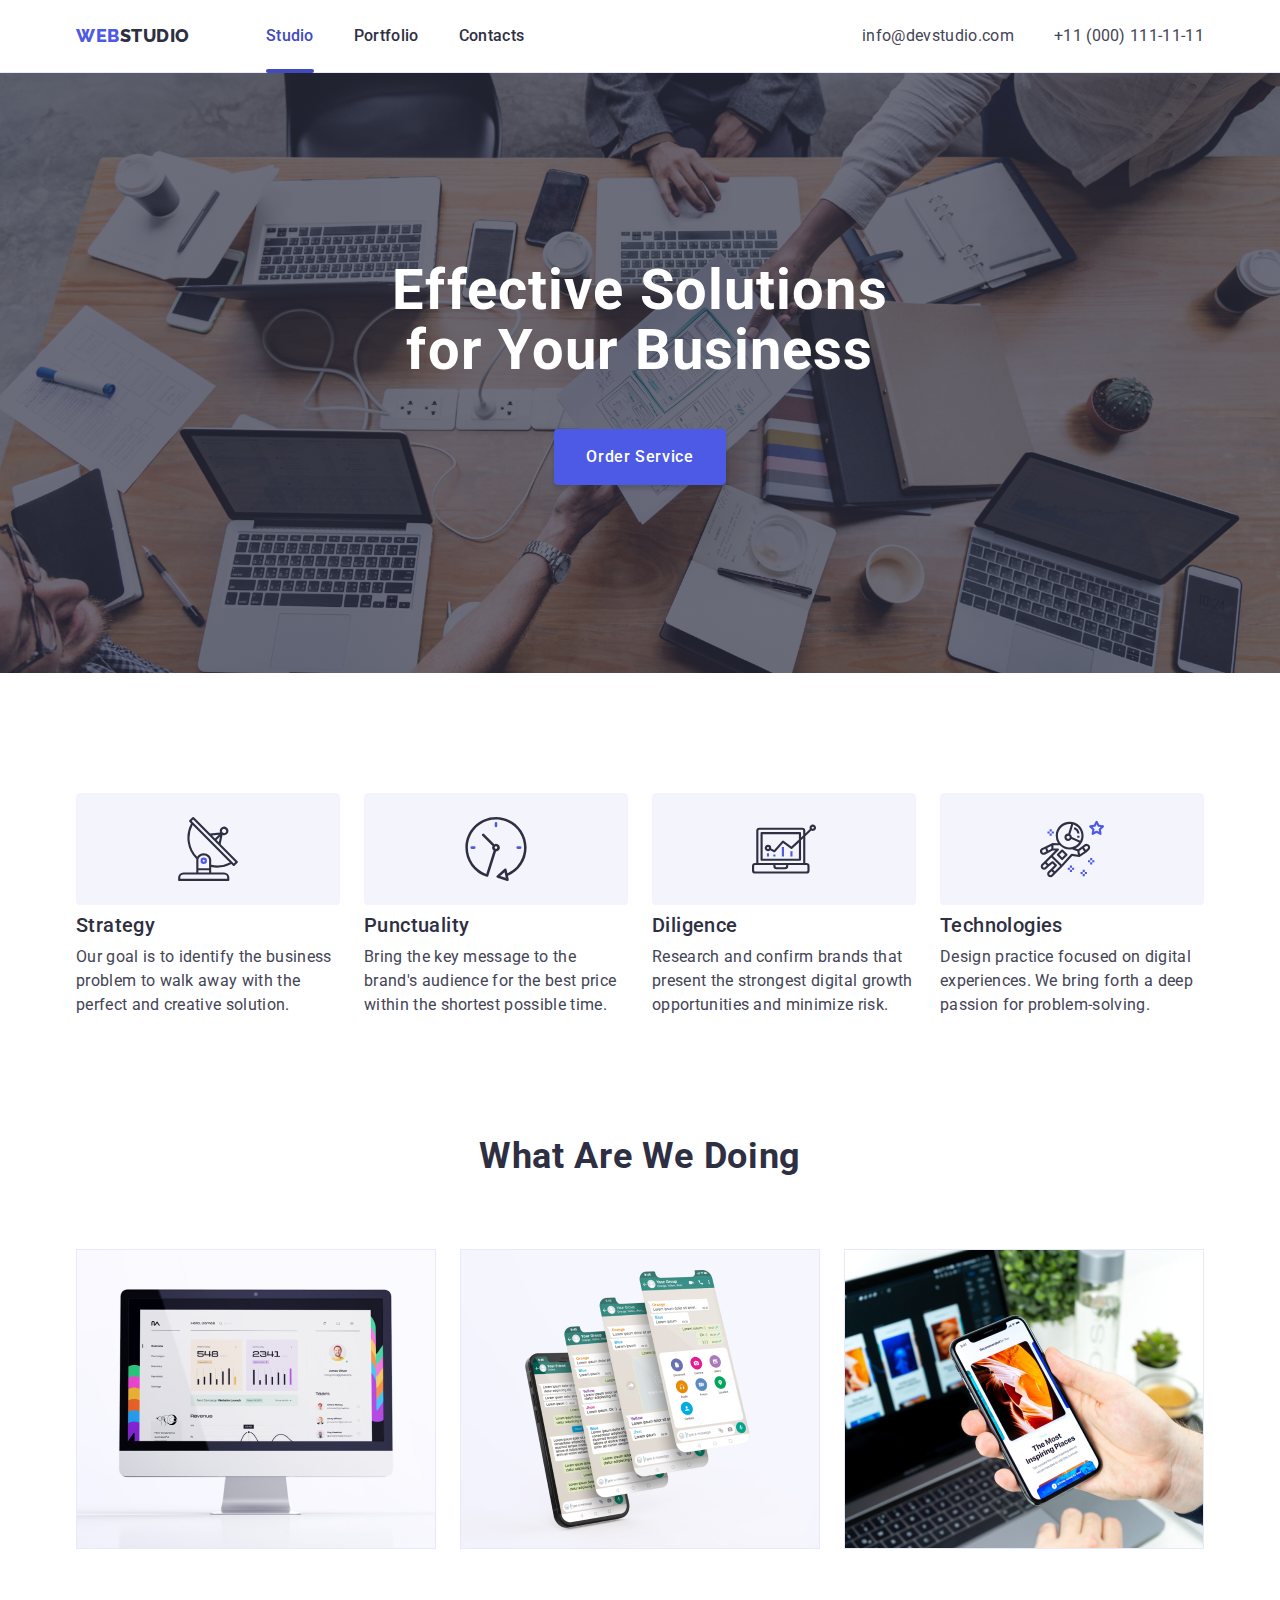
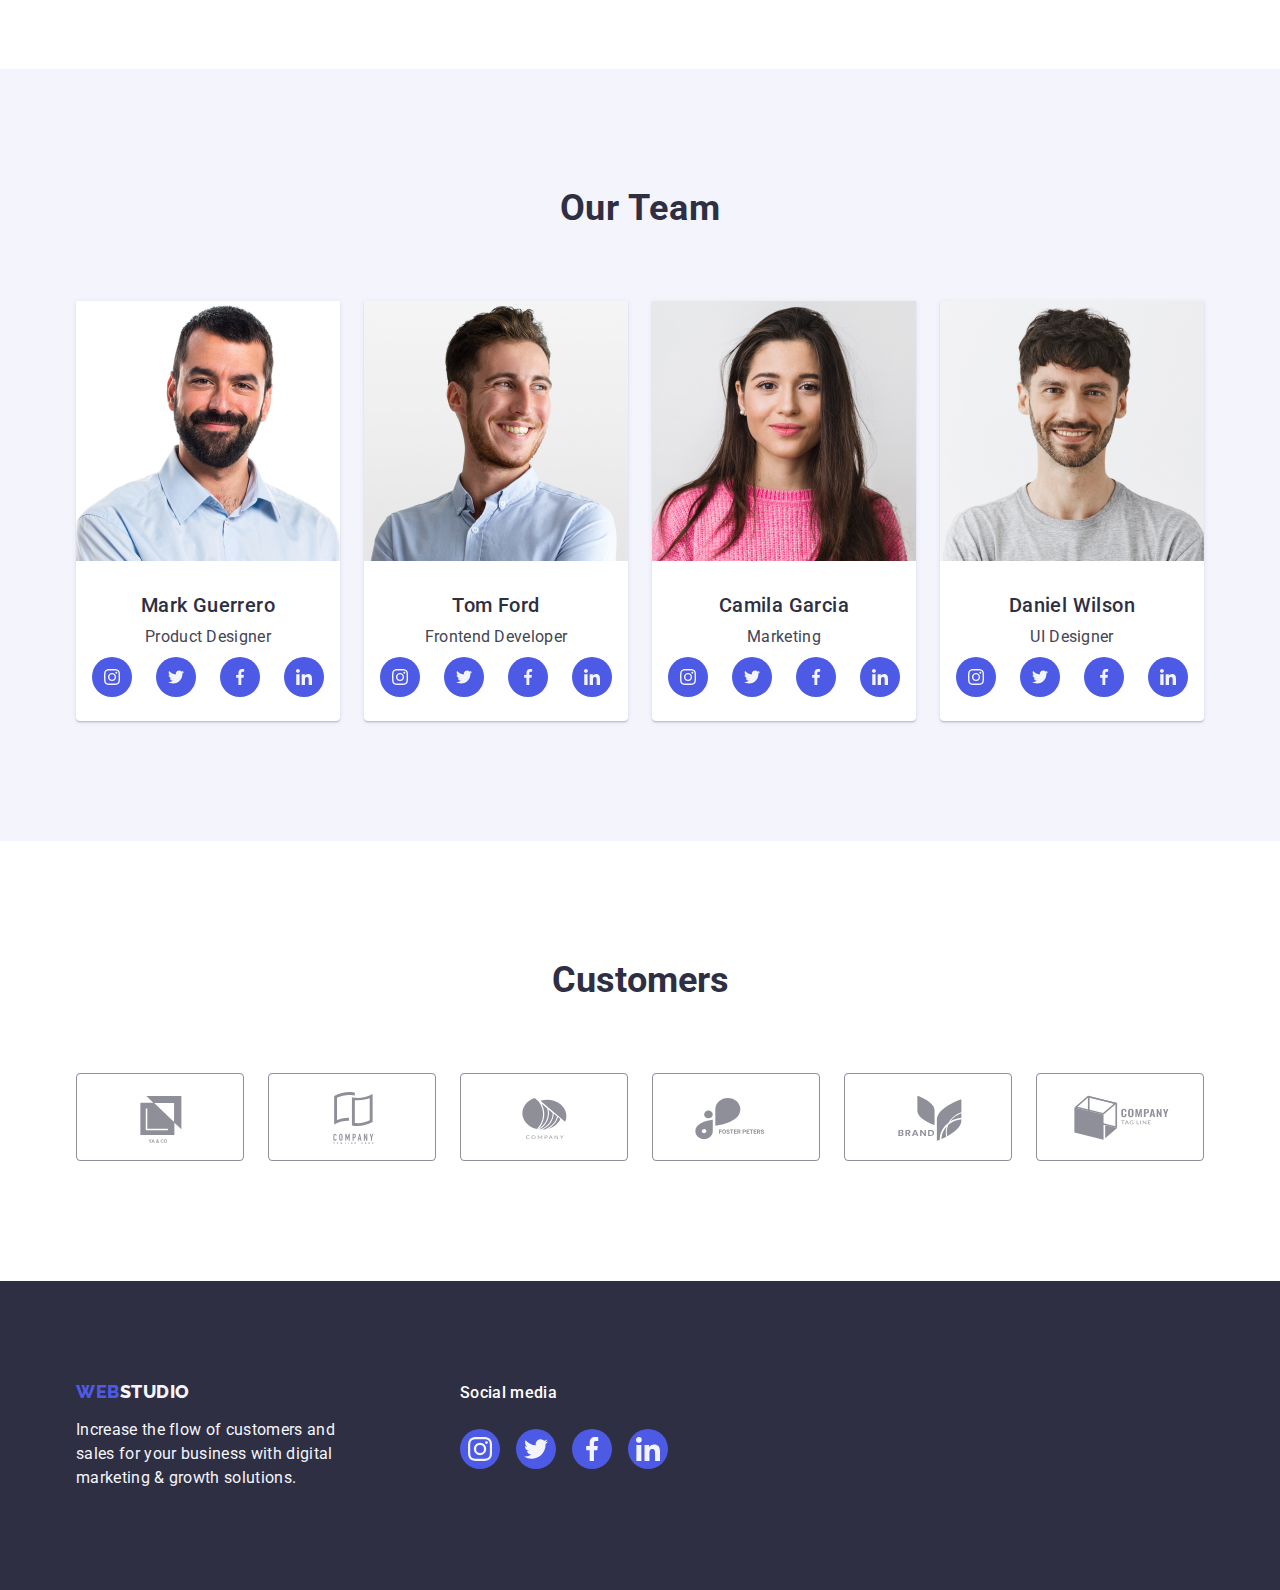
==== index.html @ 50936c4e "Initial commit" ====
<!DOCTYPE html>
<html lang="en">
  <head>
    <meta charset="UTF-8" />
    <meta http-equiv="X-UA-Compatible" content="IE=edge" />
    <meta name="viewport" content="width=device-width, initial-scale=1.0" />
    <title>WebStudio</title>
    <link rel="preconnect" href="https://fonts.googleapis.com" />
    <link rel="preconnect" href="https://fonts.gstatic.com" crossorigin />
    <link
      href="https://fonts.googleapis.com/css2?family=Raleway:wght@800&family=Roboto:wght@400;500;700;900&display=swap"
      rel="stylesheet"
    />
    <link
      rel="stylesheet"
      href="https://cdnjs.cloudflare.com/ajax/libs/modern-normalize/2.0.0/modern-normalize.min.css"
    />
    <link rel="stylesheet" href="./css/styles.css" />
  </head>
  <body>
    <header class="header">
      <div class="container header-container">
        <nav class="header-navigation">
          <a href="./index.html" class="header-logo link"
            >Web <span class="logo-word">Studio</span>
          </a>
          <ul class="header-list list">
            <li>
              <a href="./index.html" class="link header-list-item active"
                >Studio</a
              >
            </li>
            <li>
              <a href="./portfolio.html" class="link header-list-item"
                >Portfolio</a
              >
            </li>
            <li><a href="" class="link header-list-item">Contacts</a></li>
          </ul>
        </nav>
        <address class="header-address">
          <ul class="header-address-list list">
            <li>
              <a
                href="mailto:info@devstudio.com"
                class="link header-address-item"
                >info@devstudio.com</a
              >
            </li>
            <li>
              <a href="tel:+110001111111" class="link header-address-item"
                >+11 (000) 111-11-11</a
              >
            </li>
          </ul>
        </address>
      </div>
    </header>
    <main>
      <!-- Hero -->
      <section class="hero">
        <div class="container">
          <h1 class="hero-title">Effective Solutions for Your Business</h1>
          <button type="button" class="hero-btn" data-modal-open>
            Order Service
          </button>
        </div>
      </section>
      <!-- section2 -->
      <section class="skills">
        <div class="container">
          <h2 class="visually-hidden">What are we doing</h2>
          <ul class="skills-list list">
            <li class="skills-list-item">
              <div class="skills-icon-box">
                <svg width="64" height="64">
                  <use href="./images/icons.svg#icon-antenna"></use>
                </svg>
              </div>
              <h3 style="text-align: left" class="item-title">Strategy</h3>
              <p style="text-align: left" class="item-text">
                Our goal is to identify the business problem to walk away with
                the perfect and creative solution.
              </p>
            </li>
            <li class="skills-list-item">
              <div class="skills-icon-box">
                <svg width="64" height="64">
                  <use href="./images/icons.svg#icon-clock"></use>
                </svg>
              </div>
              <h3 style="text-align: left" class="item-title">Punctuality</h3>
              <p style="text-align: left" class="item-text">
                Bring the key message to the brand's audience for the best price
                within the shortest possible time.
              </p>
            </li>
            <li class="skills-list-item">
              <div class="skills-icon-box">
                <svg width="64" height="64">
                  <use href="./images/icons.svg#icon-diagram"></use>
                </svg>
              </div>
              <h3 style="text-align: left" class="item-title">Diligence</h3>
              <p style="text-align: left" class="item-text">
                Research and confirm brands that present the strongest digital
                growth opportunities and minimize risk.
              </p>
            </li>
            <li class="skills-list-item">
              <div class="skills-icon-box">
                <svg width="64" height="64">
                  <use href="./images/icons.svg#icon-astronaut"></use>
                </svg>
              </div>
              <h3 style="text-align: left" class="item-title">Technologies</h3>
              <p style="text-align: left" class="item-text">
                Design practice focused on digital experiences. We bring forth a
                deep passion for problem-solving.
              </p>
            </li>
          </ul>
        </div>
      </section>
      <!-- section3 -->
      <section class="images">
        <div class="container">
          <h2 class="images-title">What are we doing</h2>
          <ul class="images-list list">
            <li class="images-item">
              <img
                src="./images/photo-1.jpg"
                alt="apple monitor"
                width="360"
                height="300"
              />
            </li>
            <li class="images-item">
              <img
                src="./images/photo-3.jpg"
                alt="iphone with open telegram"
                width="360"
                height="300"
              />
            </li>
            <li class="images-item">
              <img
                src="./images/photo-2.jpg"
                alt="iphone hold in their hands"
                width="360"
                height="300"
              />
            </li>
          </ul>
        </div>
      </section>
      <!-- section4 -->
      <section class="team">
        <div class="container">
          <h2 class="team-title">Our Team</h2>
          <ul class="team-list list">
            <li class="team-list-item">
              <img
                src="./images/img-1.jpg"
                alt="first man"
                width="264"
                height="260"
              />
              <div class="text-container">
                <h3 class="item-title">Mark Guerrero</h3>
                <p class="item-text">Product Designer</p>
                <ul class="icons-box list">
                  <li class="icons-box-item">
                    <a class="box-item-link link" href="">
                      <svg class="item-icon" width="16" height="16">
                        <use href="./images/icons.svg#icon-instagram"></use>
                      </svg>
                    </a>
                  </li>
                  <li class="icons-box-item">
                    <a class="box-item-link link" href="">
                      <svg class="item-icon" width="16" height="16">
                        <use href="./images/icons.svg#icon-twitter"></use>
                      </svg>
                    </a>
                  </li>
                  <li class="icons-box-item">
                    <a class="box-item-link link" href="">
                      <svg class="item-icon" width="16" height="16">
                        <use href="./images/icons.svg#icon-facebook"></use>
                      </svg>
                    </a>
                  </li>
                  <li class="icons-box-item">
                    <a class="box-item-link link" href="">
                      <svg class="item-icon" width="16" height="16">
                        <use href="./images/icons.svg#icon-linkedin"></use>
                      </svg>
                    </a>
                  </li>
                </ul>
              </div>
            </li>
            <li class="team-list-item">
              <img
                src="./images/img-2.jpg"
                alt="second man"
                width="264"
                height="260"
              />
              <div class="text-container">
                <h3 class="item-title">Tom Ford</h3>
                <p class="item-text">Frontend Developer</p>
                <ul class="icons-box list">
                  <li class="icons-box-item">
                    <a class="box-item-link link" href="">
                      <svg width="16" height="16">
                        <use href="./images/icons.svg#icon-instagram"></use>
                      </svg>
                    </a>
                  </li>
                  <li class="icons-box-item">
                    <a class="box-item-link link" href="">
                      <svg width="16" height="16">
                        <use href="./images/icons.svg#icon-twitter"></use>
                      </svg>
                    </a>
                  </li>
                  <li class="icons-box-item">
                    <a class="box-item-link link" href="">
                      <svg width="16" height="16">
                        <use href="./images/icons.svg#icon-facebook"></use>
                      </svg>
                    </a>
                  </li>
                  <li class="icons-box-item">
                    <a class="box-item-link link" href="">
                      <svg width="16" height="16">
                        <use href="./images/icons.svg#icon-linkedin"></use>
                      </svg>
                    </a>
                  </li>
                </ul>
              </div>
            </li>
            <li class="team-list-item">
              <img
                src="./images/img-3.jpg"
                alt="first girl"
                width="264"
                height="260"
              />
              <div class="text-container">
                <h3 class="item-title">Camila Garcia</h3>
                <p class="item-text">Marketing</p>
                <ul class="icons-box list">
                  <li class="icons-box-item">
                    <a class="box-item-link link" href="">
                      <svg width="16" height="16">
                        <use href="./images/icons.svg#icon-instagram"></use>
                      </svg>
                    </a>
                  </li>
                  <li class="icons-box-item">
                    <a class="box-item-link link" href="">
                      <svg width="16" height="16">
                        <use href="./images/icons.svg#icon-twitter"></use>
                      </svg>
                    </a>
                  </li>
                  <li class="icons-box-item">
                    <a class="box-item-link link" href="">
                      <svg width="16" height="16">
                        <use href="./images/icons.svg#icon-facebook"></use>
                      </svg>
                    </a>
                  </li>
                  <li class="icons-box-item">
                    <a class="box-item-link link" href="">
                      <svg width="16" height="16">
                        <use href="./images/icons.svg#icon-linkedin"></use>
                      </svg>
                    </a>
                  </li>
                </ul>
              </div>
            </li>
            <li class="team-list-item">
              <img
                src="./images/img-4.jpg"
                alt="third man"
                width="264"
                height="260"
              />
              <div class="text-container">
                <h3 class="item-title">Daniel Wilson</h3>
                <p class="item-text">UI Designer</p>
                <ul class="icons-box list">
                  <li class="icons-box-item">
                    <a class="box-item-link link" href="">
                      <svg width="16" height="16">
                        <use href="./images/icons.svg#icon-instagram"></use>
                      </svg>
                    </a>
                  </li>
                  <li class="icons-box-item">
                    <a class="box-item-link link" href="">
                      <svg width="16" height="16">
                        <use href="./images/icons.svg#icon-twitter"></use>
                      </svg>
                    </a>
                  </li>
                  <li class="icons-box-item">
                    <a class="box-item-link link" href="">
                      <svg width="16" height="16">
                        <use href="./images/icons.svg#icon-facebook"></use>
                      </svg>
                    </a>
                  </li>
                  <li class="icons-box-item">
                    <a class="box-item-link link" href="">
                      <svg width="16" height="16">
                        <use href="./images/icons.svg#icon-linkedin"></use>
                      </svg>
                    </a>
                  </li>
                </ul>
              </div>
            </li>
          </ul>
        </div>
      </section>
      <!-- section5 -->
      <section class="customers">
        <div class="container">
          <h2 class="customers-title">Customers</h2>
          <ul class="customers-list list">
            <li class="customers-list-item">
              <a class="customers-link link" href="">
                <svg class="customers-icon" width="104" height="56">
                  <use href="./images/icons.svg#icon-Logo-1"></use>
                </svg>
              </a>
            </li>
            <li class="customers-list-item">
              <a class="customers-link link" href="">
                <svg class="customers-icon" width="104" height="56">
                  <use href="./images/icons.svg#icon-Logo-2"></use>
                </svg>
              </a>
            </li>
            <li class="customers-list-item">
              <a class="customers-link link" href="">
                <svg class="customers-icon" width="104" height="56">
                  <use href="./images/icons.svg#icon-Logo-3"></use>
                </svg>
              </a>
            </li>
            <li class="customers-list-item">
              <a class="customers-link link" href="">
                <svg class="customers-icon" width="104" height="56">
                  <use href="./images/icons.svg#icon-Logo-4"></use>
                </svg>
              </a>
            </li>
            <li class="customers-list-item">
              <a class="customers-link link" href="">
                <svg class="customers-icon" width="104" height="56">
                  <use href="./images/icons.svg#icon-Logo-5"></use>
                </svg>
              </a>
            </li>
            <li class="customers-list-item">
              <a class="customers-link link" href="">
                <svg class="customers-icon" width="104" height="56">
                  <use href="./images/icons.svg#icon-Logo-6"></use>
                </svg>
              </a>
            </li>
          </ul>
        </div>
      </section>
    </main>
    <footer class="footer">
      <div class="container footer-container">
        <div class="footer-box">
          <a href="./index.html" class="header-logo footer-logo link"
            >Web<span class="logo-footer-word">Studio</span></a
          >
          <p class="footer-text">
            Increase the flow of customers and sales for your business with
            digital marketing & growth solutions.
          </p>
        </div>
        <div class="footer-icons">
          <p class="footer-text icons-title">Social media</p>
          <ul class="icons-box icons-box-footer list">
            <li class="icons-box-item">
              <a class="box-item-link link footer-link" href="">
                <svg class="footer-icon" width="24" height="24">
                  <use href="./images/icons.svg#icon-instagram"></use>
                </svg>
              </a>
            </li>
            <li class="icons-box-item">
              <a class="box-item-link link footer-link" href="">
                <svg class="footer-icon" width="24" height="24">
                  <use href="./images/icons.svg#icon-twitter"></use>
                </svg>
              </a>
            </li>
            <li class="icons-box-item">
              <a class="box-item-link link footer-link" href="">
                <svg class="footer-icon" width="24" height="24">
                  <use href="./images/icons.svg#icon-facebook"></use>
                </svg>
              </a>
            </li>
            <li class="icons-box-item">
              <a class="box-item-link link footer-link" href="">
                <svg class="footer-icon" width="24" height="24">
                  <use href="./images/icons.svg#icon-linkedin"></use>
                </svg>
              </a>
            </li>
          </ul>
        </div>
      </div>
    </footer>
    <div class="backdrop is-hidden" data-modal>
      <div class="modal">
        <button type="button" class="modal-close" data-modal-close>
          <svg class="modal-close-icon" width="8" height="8">
            <use href="./images/icons.svg#icon-close-black"></use>
          </svg>
        </button>
      </div>
    </div>
    <script src="./js/modal.js"></script>
  </body>
</html>
---- css/styles.css ----
body {
  font-family: "Raleway", sans-serif;
  font-family: "Roboto", sans-serif;
  color: var(--text-color);
  background-color: var(--background-color);
}

:root {
  --background-color: #ffffff;
  --title-color: #2e2f42;
  --text-color: #434455;
  --footer-text: #f4f4fd;
  --logo-color: #4d5ae5;
  --color-header: #e7e9fc;
  --hover-color: #404bbf;
  --customers-color: #8e8f99;
  --modal-background: #fcfcfc;
}

img {
  display: block;
}

.visually-hidden {
  position: absolute;
  width: 1px;
  height: 1px;
  margin: -1px;
  border: 0;
  padding: 0;
  white-space: nowrap;
  clip-path: inset(100%);
  clip: rect(0 0 0 0);
  overflow: hidden;
}

.container {
  width: 1158px;
  padding-left: 15px;
  padding-right: 15px;
  margin: 0 auto;
}

.list {
  list-style: none;
  margin: 0;
  padding: 0;
}

.link {
  text-decoration: none;
}

/*------------- Header------------- */
.header {
  background-color: var(--background-color);
  border-bottom: 1px solid #e7e9fc;
  box-shadow: 0px 2px 1px rgba(46, 47, 66, 0.08),
    0px 1px 1px rgba(46, 47, 66, 0.16), 0px 1px 6px rgba(46, 47, 66, 0.08);
}

.header-container {
  display: flex;
}

.header-navigation {
  display: flex;
  align-items: center;
}

.header-logo {
  font-family: "Raleway", sans-serif;
  font-style: normal;
  font-weight: 800;
  font-size: 18px;
  line-height: 1.17;
  display: flex;
  align-items: center;
  letter-spacing: 0.03em;
  text-transform: uppercase;
  color: var(--logo-color);
  margin-right: 76px;
}

.logo-word {
  color: var(--title-color);
}

.header-list {
  display: flex;
  gap: 40px;
  margin-right: auto;
  position: relative;
}

.header-list-item {
  position: relative;
  display: block;
  font-weight: 500;
  font-size: 16px;
  line-height: 1.5;
  letter-spacing: 0.02em;
  color: var(--title-color);
  padding: 24px 0;
  transition: color 250ms cubic-bezier(0.4, 0, 0.2, 1);
}

.header-list-item:is(:hover, :focus) {
  color: var(--hover-color);
}

.header-address {
  font-style: normal;
  margin-left: auto;
}

.header-address-list {
  display: flex;
  align-items: center;
  gap: 40px;
  margin-left: 0;
  margin-right: 0;
}

.header-address-item {
  display: block;
  font-size: 16px;
  line-height: 1.5;
  letter-spacing: 0.02em;
  color: var(--text-color);
  padding: 24px 0;
  transition: color 250ms cubic-bezier(0.4, 0, 0.2, 1);
}

.header-address-item:is(:hover, :focus) {
  color: var(--hover-color);
}

.active {
  color: var(--hover-color);
}

.header-list-item.active::after {
  content: "";
  position: absolute;
  left: 0;
  bottom: -1px;
  border-radius: 2px;
  width: 100%;
  height: 4px;
  background-color: var(--hover-color);
}

/*------------- Hero ------------- */

.hero {
  background-color: var(--title-color);
  max-width: 1440px;
  height: 600px;
  background-image: linear-gradient(
      rgba(46, 47, 66, 0.7),
      rgba(46, 47, 66, 0.7)
    ),
    url(/images/background.jpg);
  background-size: cover;
  background-position: center;
  background-repeat: no-repeat;
  padding: 188px 0;
  margin: 0 auto;
}

.hero-title {
  margin-top: 0;
  margin-bottom: 48px;
  font-size: 56px;
  line-height: 1.07;
  text-align: center;
  letter-spacing: 0.02em;
  color: var(--background-color);
  max-width: 496px;
  margin-left: auto;
  margin-right: auto;
}

.hero-btn {
  font-family: inherit;
  font-weight: 500;
  font-size: 16px;
  line-height: 1.5;
  display: flex;
  align-items: center;
  letter-spacing: 0.04em;
  color: var(--background-color);
  cursor: pointer;
  background-color: var(--logo-color);
  padding: 16px 32px;
  margin: 48px auto 0 auto;
  border-radius: 4px;
  display: block;
  min-width: 169px;
  height: 56px;
  border: none;
  box-shadow: 0px 4px 4px rgba(0, 0, 0, 0.15);
  transition: background-color 250ms cubic-bezier(0.4, 0, 0.2, 1);
}

.hero-btn:is(:hover, :focus) {
  color: var(--logo-color);
  background-color: var(--hover-color);
}

/*------------- Main 2 section------------- */

.skills {
  padding-top: 120px;
  padding-bottom: 120px;
}

.skills-list {
  margin-top: 0;
  margin-bottom: 0;
  display: flex;
  gap: 24px;
}

.skills-icon-box {
  background-color: var(--footer-text);
  display: flex;
  align-items: center;
  justify-content: center;
  height: 112px;
  margin-bottom: 8px;
  border-radius: 4px;
}

.skills-list-item {
  flex-basis: calc((100% - 72px) / 4);
}

.item-title {
  font-weight: 500;
  font-size: 20px;
  line-height: 1.2;
  letter-spacing: 0.02em;
  color: var(--title-color);
  margin-top: 0;
  margin-bottom: 8px;
}

.item-text {
  font-size: 16px;
  line-height: 1.5;
  letter-spacing: 0.02em;
  color: var(--text-color);
  margin-top: 0;
  margin-bottom: 0;
}

/*------------- Main 3 section------------- */
.images {
  padding-bottom: 120px;
}

.images-title {
  font-size: 36px;
  line-height: 1.11;
  text-align: center;
  letter-spacing: 0.02em;
  text-transform: capitalize;
  color: var(--title-color);
  margin-top: 0;
  margin-bottom: 72px;
}

.images-list {
  margin-top: 0;
  margin-bottom: 0;
  display: flex;
  gap: 24px;
}

.images-item {
  flex-basis: calc((100% - 3 * 16px) / 3);
}

/*------------- Main 4 section------------- */
.team {
  background-color: var(--footer-text);
  padding-top: 120px;
  padding-bottom: 120px;
}
.team-title {
  font-size: 36px;
  line-height: 1.11;
  text-align: center;
  letter-spacing: 0.02em;
  text-transform: capitalize;
  color: var(--title-color);
  margin-top: 0;
  margin-bottom: 72px;
}
.team-list {
  /* background-color: var(--background-color); */
  margin-top: 0;
  margin-bottom: 0;
  display: flex;
  gap: 24px;
}
.team-list-item {
  background-color: var(--background-color);
  box-shadow: 0px 1px 6px rgba(46, 47, 66, 0.08),
    0px 1px 1px rgba(46, 47, 66, 0.16), 0px 2px 1px rgba(46, 47, 66, 0.08);
  flex-basis: calc((100% - 72px) / 4);
  border-radius: 0px 0px 4px 4px;
}
.item-title {
  font-weight: 500;
  font-size: 20px;
  line-height: 1.2;
  text-align: center;
  letter-spacing: 0.02em;
  color: var(--title-color);
}
.item-text {
  font-size: 16px;
  line-height: 1.5;
  text-align: center;
  letter-spacing: 0.02em;
  color: var(--text-color);
}

.text-container {
  padding: 32px 16px;
  text-align: center;
}

.icons-box {
  display: flex;
  justify-content: center;
  gap: 24px;
}
.icons-box-item {
  width: 40px;
  height: 40px;
}
.box-item-link {
  width: 100%;
  height: 100%;
  background-color: var(--logo-color);
  border-radius: 50%;
  display: flex;
  align-items: center;
  justify-content: center;
  margin-top: 8px;
  transition: background-color 250ms cubic-bezier(0.4, 0, 0.2, 1);
}

.box-item-link:is(:hover, :focus) {
  background-color: var(--hover-color);
}

.item-icon {
  fill: var(--footer-text);
}

/*------------- Main 5 section------------- */

.customers {
  padding-top: 120px;
  padding-bottom: 120px;
}

.customers-title {
  color: var(--title-color);
  font-size: 36px;
  line-height: 1.11;
  margin-bottom: 72px;
  margin-top: 0;
  text-align: center;
}
.customers-list {
  display: flex;
  gap: 24px;
}
.customers-list-item {
  width: calc((100% - 120px) / 6);
  height: 88px;
}
.customers-link {
  width: 100%;
  height: 100%;
  border: 1px solid #8e8f99;
  border-radius: 4px;
  display: flex;
  justify-content: center;
  align-items: center;
  color: var(--customers-color);
  transition-property: color, border-color;
  transition-duration: 250ms;
  transition-timing-function: cubic-bezier(0.4, 0, 0.2, 1);
}

.customers-link:is(:hover, :focus) {
  border-color: #404bbf;
  color: #404bbf;
}

.customers-link:is(:hover, :focus) .customers-icon {
  fill: #404bbf;
}

.customers-icon {
  fill: currentColor;
}

/*------------- Footer------------- */
.footer {
  background-color: var(--title-color);
  padding: 100px 0;
}

.logo-footer-word {
  color: var(--footer-text);
}

.footer-box {
  margin-right: 120px;
}

.footer-logo {
  display: inline-block;
  margin-bottom: 16px;
}

.footer-text {
  font-size: 16px;
  line-height: 1.5;
  letter-spacing: 0.02em;
  color: var(--footer-text);
  max-width: 264px;
  margin: 0;
}

.footer-icons {
  fill: currentColor;
}

.icons-title {
  margin-bottom: 16px;
  font-weight: 500;
  color: var(--background-color);
}

.footer-container {
  display: flex;
  align-items: baseline;
}

.icons-box-footer {
  gap: 16px;
}

.footer-icon {
  fill: var(--footer-text);
}

.footer-link {
  transition: background-color 250ms cubic-bezier(0.4, 0, 0.2, 1);
}

.footer-link:is(:hover, :focus) {
  background-color: #31d0aa;
}

/*------------- Portfolio------------- */

.project {
  background-color: var(--background-color);
  padding: 96px 0 120px;
}

.project-list {
  display: flex;
  justify-content: center;
  gap: 24px;
  margin-bottom: 72px;
}

.list-btn {
  font-family: inherit;
  font-weight: 500;
  font-size: 16px;
  line-height: 1.5;
  display: flex;
  align-items: center;
  text-align: center;
  letter-spacing: 0.04em;
  cursor: pointer;
  color: var(--logo-color);
  background-color: var(--footer-text);
  padding: 12px 24px;
  border: 1px solid #e7e9fc;
  border-radius: 4px;
  transition: color 250ms cubic-bezier(0.4, 0, 0.2, 1),
    background-color 250ms cubic-bezier(0.4, 0, 0.2, 1),
    border-color 250ms cubic-bezier(0.4, 0, 0.2, 1),
    box-shadow 250ms cubic-bezier(0.4, 0, 0.2, 1);
}

.list-btn:is(:focus, :hover) {
  color: var(--background-color);
  background-color: var(--hover-color);
  border: 1px solid transparent;
  box-shadow: 0px 3px 1px rgba(0, 0, 0, 0.1), 0px 2px 1px rgba(0, 0, 0, 0.08),
    0px 2px 2px rgba(0, 0, 0, 0.12);
}

.project-second-list {
  display: flex;
  flex-wrap: wrap;
  column-gap: 24px;
  row-gap: 48px;
  padding-left: 0;
}

.project-second-item {
  width: calc((100% - 48px) / 3);
}

.portfolio-link:hover .portfolio-overlay,
.portfolio-link:focus .portfolio-overlay {
  transform: translate(0, 0);
}

.portfolio-overlay-box {
  position: relative;
  overflow: hidden;
}

.portfolio-overlay {
  margin: 0;
  position: absolute;
  top: 0;
  font-size: 16px;
  line-height: 1.5;
  letter-spacing: 0.02em;
  color: var(--footer-text);
  background-color: var(--logo-color);
  padding: 40px 32px;
  height: 100%;
  transform: translate(0, 100%);
  transition-property: transform;
  transition-duration: 250ms;
  transition-timing-function: cubic-bezier(0.4, 0, 0.2, 1);
}

.second-list-title {
  font-weight: 500;
  font-size: 20px;
  line-height: 1.2;
  letter-spacing: 0.02em;
  color: var(--title-color);
  margin: 0 0 8px 0;
}

.second-list-text {
  font-size: 16px;
  line-height: 1.5;
  letter-spacing: 0.02em;
  color: var(--text-color);
  margin: 0;
}

.application {
  padding: 32px 16px;
  border: 1px solid #e7e9fc;
  border-top: none;
}

.portfolio-link {
  display: block;
  transition: box-shadow 250ms cubic-bezier(0.4, 0, 0.2, 1);
}

.portfolio-link:is(:hover, :focus) {
  box-shadow: 0px 1px 6px rgba(46, 47, 66, 0.08),
    0px 1px 1px rgba(46, 47, 66, 0.16), 0px 2px 1px rgba(46, 47, 66, 0.08);
}

/*------------- Modal ------------- */

.backdrop {
  position: fixed;
  width: 100%;
  height: 100%;
  background-color: rgba(46, 47, 66, 0.4);
  top: 0;
  transition: opacity 250ms cubic-bezier(0.4, 0, 0.2, 1),
    visibility 250ms cubic-bezier(0.4, 0, 0.2, 1);
}

.is-hidden {
  visibility: hidden;
  opacity: 0;
  pointer-events: none;
}

.modal {
  position: absolute;
  top: 50%;
  left: 50%;
  transform: translate(-50%, -50%);
  width: 408px;
  min-height: 584px;
  background-color: var(--modal-background);
  border-radius: 4px;
  padding: 24px;
  box-shadow: 0px 1px 1px rgba(0, 0, 0, 0.14), 0px 1px 3px rgba(0, 0, 0, 0.12),
    0px 2px 1px rgba(0, 0, 0, 0.2);
  transition: transform 250ms cubic-bezier(0.4, 0, 0.2, 1);
}

.modal-close {
  position: absolute;
  top: 24px;
  right: 24px;
  width: 24px;
  height: 24px;
  border-radius: 50%;
  display: flex;
  align-items: center;
  justify-content: center;
  background-color: var(--color-header);
  border: 1px solid rgba(0, 0, 0, 0.1);
  padding: 0;
  margin-left: auto;
  cursor: pointer;
  transition: background-color 250ms cubic-bezier(0.4, 0, 0.2, 1),
    border 250ms cubic-bezier(0.4, 0, 0.2, 1);
}

.modal-close:is(:hover, :focus) {
  background-color: var(--hover-color);
  border: none;
}

.modal-close-icon {
  transition: fill 250ms cubic-bezier(0.4, 0, 0.2, 1);
}

.modal-close:is(:hover, :focus) .modal-close-icon {
  fill: var(--background-color);
}
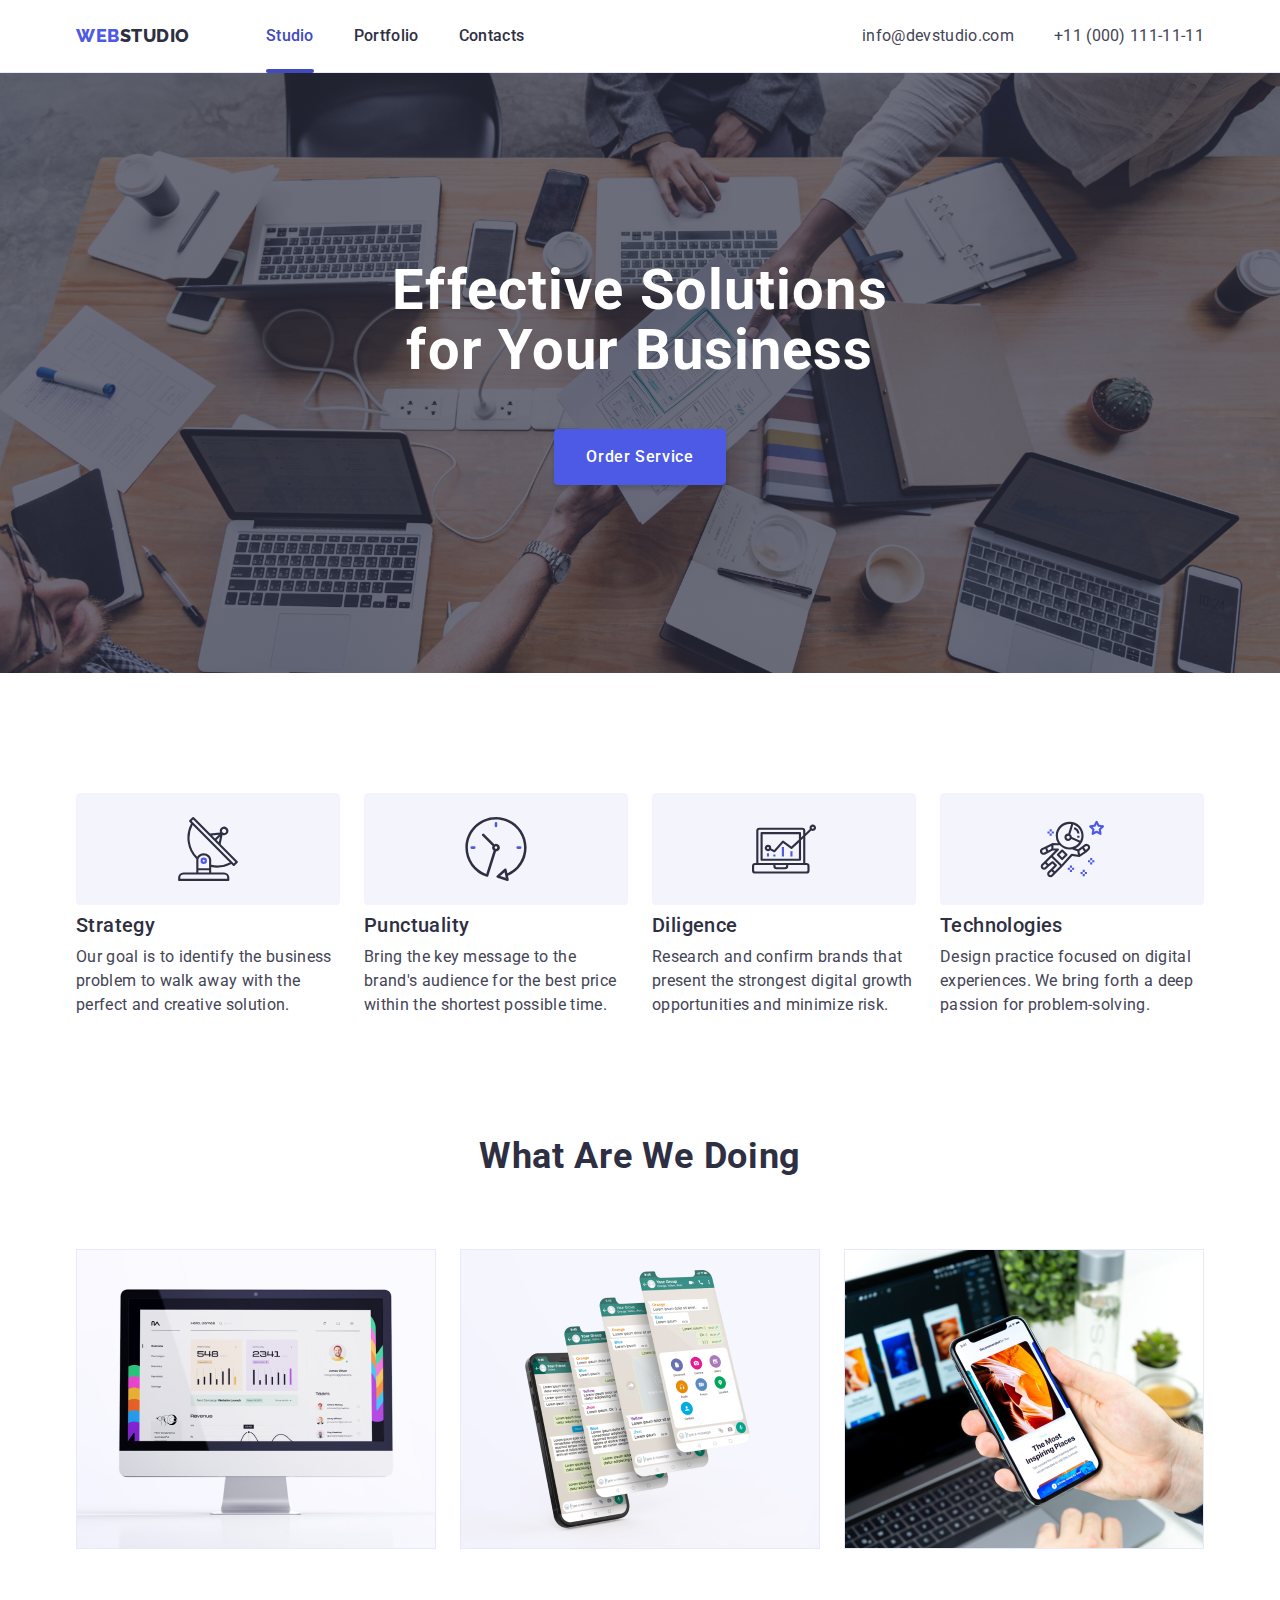
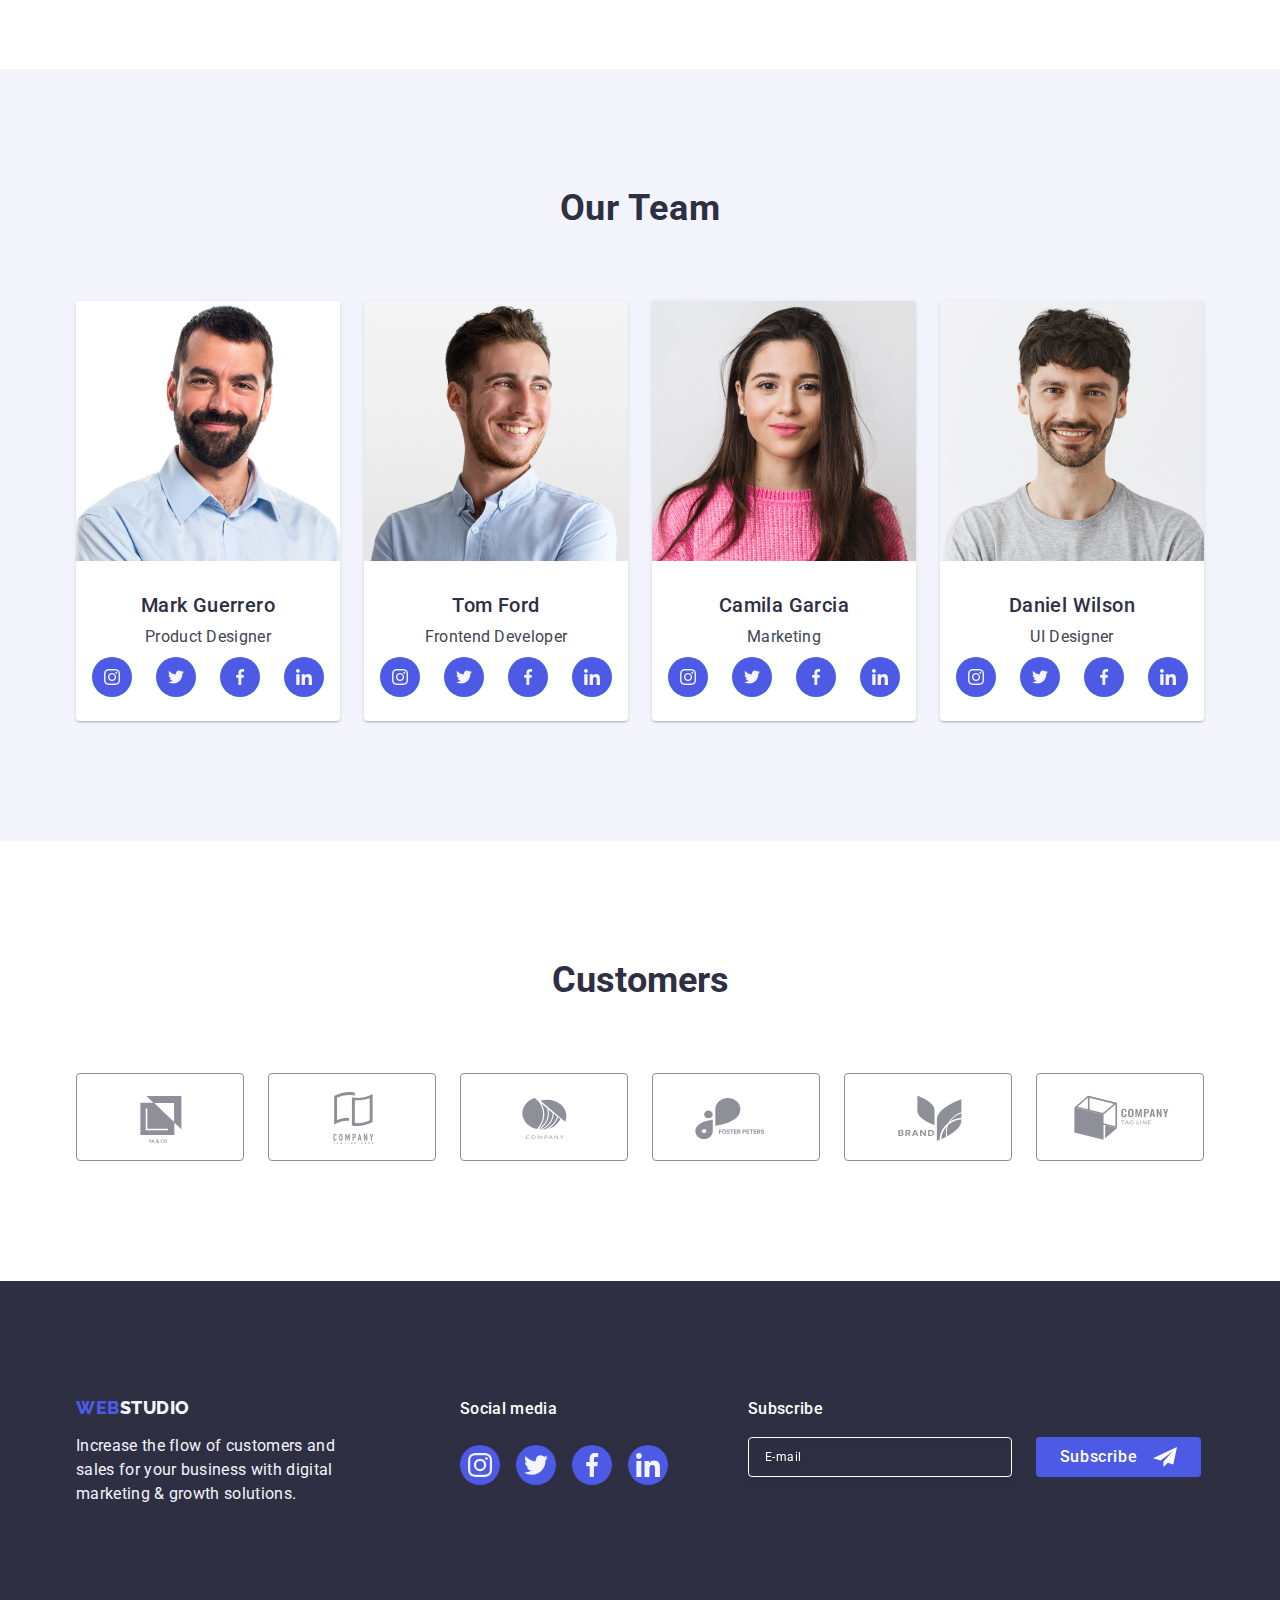
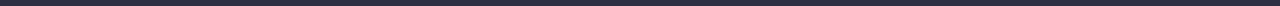
==== commit d0fac492: "footer" ====
--- a/index.html
+++ b/index.html
@@ -425,6 +425,26 @@
             </li>
           </ul>
         </div>
+        <div class="footer-subscribe">
+          <p class="subscribe-title">Subscribe</p>
+          <form action="" class="subscribe-form">
+            <label for="user-email">
+              <input
+                type="email"
+                class="subscribe-input"
+                name="user-email"
+                id="user-email"
+                placeholder="E-mail"
+              />
+            </label>
+            <button type="submit" class="footer-btn">
+              Subscribe
+              <svg class="supscribe-icon" width="24" height="24">
+                <use href="./images/icons.svg#icon-frame"></use>
+              </svg>
+            </button>
+          </form>
+        </div>
       </div>
     </footer>
     <div class="backdrop is-hidden" data-modal>
@@ -434,6 +454,78 @@
             <use href="./images/icons.svg#icon-close-black"></use>
           </svg>
         </button>
+        <p class="modal-title">Leave your contacts and we will call you back</p>
+        <form class="modal-form">
+          <div class="modal-field">
+            <label for="user-name" class="modal-label">Name</label>
+            <div class="input-wrap">
+              <input
+                type="text"
+                class="modal-input"
+                name="user-name"
+                required
+                id="user-name"
+              />
+              <svg class="modal-icon" width="18" height="24">
+                <use href="./images/icons.svg#icon-person"></use>
+              </svg>
+            </div>
+          </div>
+          <div class="modal-field">
+            <label for="user-tel" class="modal-label">Phone</label>
+            <div class="input-wrap">
+              <input
+                type="tel"
+                class="modal-input"
+                name="user-tel"
+                required
+                id="user-tel"
+              /><svg class="modal-icon" width="18" height="24">
+                <use href="./images/icons.svg#icon-phone"></use>
+              </svg>
+            </div>
+          </div>
+          <div class="modal-field">
+            <label for="user-email" class="modal-label">Email</label>
+            <div class="input-wrap">
+              <input
+                type="email"
+                class="modal-input"
+                name="user-email"
+                required
+                id="user-email"
+              /><svg class="modal-icon" width="18" height="24">
+                <use href="./images/icons.svg#icon-email"></use>
+              </svg>
+            </div>
+          </div>
+          <div class="modal-area">
+            <label for="user-comment" class="modal-label">Comment</label>
+            <textarea
+              name="user-comment"
+              class="modal-text"
+              placeholder="Text input"
+              id="user-comment"
+            ></textarea>
+          </div>
+          <div class="modal-field-check">
+            <input
+              type="checkbox"
+              id="user-privacy"
+              name="user-privacy"
+              value="true"
+              class="modal-check visually-hidden"
+            />
+            <label for="user-privacy" class="check-text"
+              ><span class="icon-box"
+                ><svg class="check-icon" width="10" height="8">
+                  <use href="./images/icons.svg#icon-vector"></use></svg></span
+              >I accept the terms and conditions of the
+              <a href="#" class="privacy-link">Privacy Policy</a></label
+            >
+          </div>
+          <button type="submit" class="hero-btn btn-send">Send</button>
+        </form>
       </div>
     </div>
     <script src="./js/modal.js"></script>
--- a/css/styles.css
+++ b/css/styles.css
@@ -472,6 +472,62 @@
   background-color: #31d0aa;
 }
 
+.footer-subscribe {
+  margin-left: 80px;
+}
+.subscribe-title {
+  font-weight: 500;
+  font-size: 16px;
+  line-height: 1.5;
+  letter-spacing: 0.02em;
+  color: var(--background-color);
+  margin-bottom: 16px;
+}
+.subscribe-form {
+  display: flex;
+  gap: 24px;
+}
+.subscribe-input {
+  width: 264px;
+  height: 40px;
+  border: 1px solid #ffffff;
+  background-color: transparent;
+  font-size: 12px;
+  line-height: 1.5;
+  letter-spacing: 0.04em;
+  padding-left: 16px;
+  filter: drop-shadow(0px 4px 4px rgba(0, 0, 0, 0.15));
+  border-radius: 4px;
+  color: var(--background-color);
+}
+
+.subscribe-input::placeholder {
+  color: var(--background-color);
+}
+
+.footer-btn {
+  min-width: 165px;
+  height: 40px;
+  display: flex;
+  justify-content: center;
+  align-items: center;
+  font-family: "Roboto", sans-serif;
+  font-size: 16px;
+  font-weight: 500;
+  line-height: 1.5;
+  letter-spacing: 0.04em;
+  color: var(--background-color);
+  cursor: pointer;
+  background-color: var(--logo-color);
+  border-radius: 4px;
+  border: none;
+}
+
+.supscribe-icon {
+  margin-left: 16px;
+  fill: var(--background-color);
+}
+
 /*------------- Portfolio------------- */
 
 .project {
@@ -614,7 +670,7 @@
   min-height: 584px;
   background-color: var(--modal-background);
   border-radius: 4px;
-  padding: 24px;
+  padding: 72px 24px 24px 24px;
   box-shadow: 0px 1px 1px rgba(0, 0, 0, 0.14), 0px 1px 3px rgba(0, 0, 0, 0.12),
     0px 2px 1px rgba(0, 0, 0, 0.2);
   transition: transform 250ms cubic-bezier(0.4, 0, 0.2, 1);
@@ -634,6 +690,7 @@
   border: 1px solid rgba(0, 0, 0, 0.1);
   padding: 0;
   margin-left: auto;
+  margin-bottom: 24px;
   cursor: pointer;
   transition: background-color 250ms cubic-bezier(0.4, 0, 0.2, 1),
     border 250ms cubic-bezier(0.4, 0, 0.2, 1);
@@ -651,3 +708,138 @@
 .modal-close:is(:hover, :focus) .modal-close-icon {
   fill: var(--background-color);
 }
+
+.modal-title {
+  margin-top: 0;
+  margin-bottom: 16px;
+  font-size: 16px;
+  line-height: 1.5;
+  letter-spacing: 0.02em;
+  font-weight: 500;
+  color: var(--title-color);
+  text-align: center;
+}
+
+.modal-input {
+  width: 100%;
+  height: 40px;
+  border-radius: 4px;
+  border: 1px solid rgba(46, 47, 66, 0.4);
+  padding: 11px;
+  padding-left: 38px;
+  outline: transparent;
+  transition: border-color 250ms cubic-bezier(0.4, 0, 0.2, 1);
+  background-color: transparent;
+}
+
+.modal-text {
+  resize: none;
+  width: 100%;
+  height: 120px;
+  border-radius: 4px;
+  padding: 8px 16px;
+  outline: transparent;
+  font-size: 12px;
+  line-height: 1.17;
+  letter-spacing: 0.04em;
+  color: rgba(46, 47, 66, 0.4);
+  border: 1px solid rgba(46, 47, 66, 0.4);
+  background-color: transparent;
+  transition: border-color 250ms cubic-bezier(0.4, 0, 0.2, 1);
+}
+
+.modal-text:focus {
+  border-color: #4d5ae5;
+}
+
+.modal-text::placeholder {
+  font-size: 12px;
+  font-weight: 400;
+  line-height: 0.85;
+  color: #8e8f99;
+}
+
+.modal-label {
+  margin-bottom: 4px;
+  display: block;
+  font-size: 12px;
+  font-weight: 400;
+  line-height: 1.17;
+  letter-spacing: 0.04em;
+  color: #8e8f99;
+}
+
+.btn-send {
+  margin-top: 24px;
+}
+
+.modal-icon {
+  position: absolute;
+  top: 50%;
+  left: 16px;
+  transform: translateY(-50%);
+  transition: fill 250ms cubic-bezier(0.4, 0, 0.2, 1);
+}
+
+.modal-field {
+  margin-bottom: 8px;
+}
+
+.modal-field-check {
+  margin-bottom: 24px;
+}
+
+.modal-area {
+  margin-bottom: 16px;
+}
+
+.input-wrap {
+  position: relative;
+}
+
+.modal-input:focus {
+  border-color: var(--logo-color);
+}
+
+.modal-input:focus + .modal-icon {
+  fill: var(--logo-color);
+}
+
+.check-text {
+  display: flex;
+  align-items: center;
+  gap: 8px;
+  font-weight: 400;
+  font-size: 12px;
+  line-height: 1.17;
+  letter-spacing: 0.04em;
+  color: var(--customers-color);
+  justify-content: center;
+}
+
+.icon-box {
+  display: inline-flex;
+}
+
+.check-text span {
+  width: 16px;
+  height: 16px;
+  border: 1px solid rgba(46, 47, 66, 0.4);
+  border-radius: 2px;
+  align-items: center;
+  justify-content: center;
+  fill: transparent;
+  transition: background-color 250ms cubic-bezier(0.4, 0, 0.2, 1),
+    border 250ms cubic-bezier(0.4, 0, 0.2, 1),
+    fill 250ms cubic-bezier(0.4, 0, 0.2, 1);
+}
+
+.modal-check:checked + .check-text span {
+  background-color: var(--hover-color);
+  border: none;
+  fill: var(--footer-text);
+}
+
+.privacy-link {
+  color: var(--logo-color);
+}
